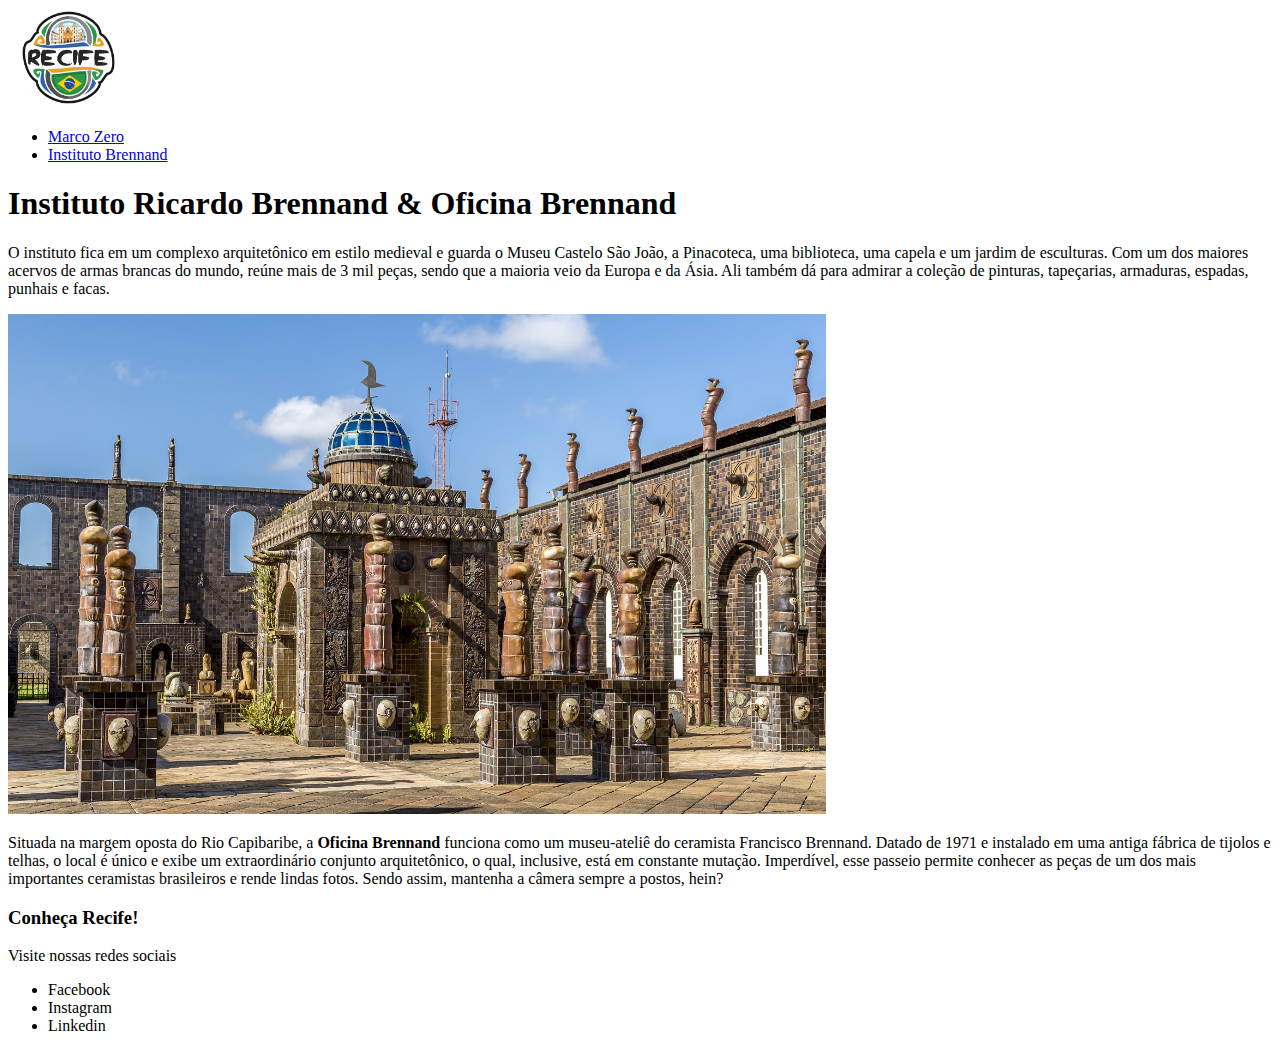
==== instituto.html @ b6f04fa6 "novas paginas" ====
<!DOCTYPE html>
<html lang="pt-br">

<head>
    <meta charset="UTF-8">
    <meta name="viewport" content="width=device-width, initial-scale=1.0">
    <title>Pontos Turísticos</title>
</head>

<body>
    <header>
        <nav>
            <a href="./index.html"><img src="./img/logoRecife.JPG"
                    alt="logo escrito Recife com bandeira do Brasil abaixo" height="100"></a>
            <ul>
                <li><a href="./marcoZero.html">Marco Zero</a></li>
                <li><a href="./instituto.html">Instituto Brennand</a></li>
            </ul>
        </nav>

    </header>
    <main>
        <h1>Instituto Ricardo Brennand & Oficina Brennand</h1>
        <p>O instituto fica em um complexo arquitetônico em estilo medieval e guarda o Museu Castelo São João, a
            Pinacoteca, uma biblioteca, uma capela e um jardim de esculturas. Com um dos maiores acervos de armas
            brancas do mundo, reúne mais de 3 mil peças, sendo que a maioria veio da Europa e da Ásia. Ali também dá
            para admirar a coleção de pinturas, tapeçarias, armaduras, espadas, punhais e facas.</p>

        <img src="./img/instituto.jpg" alt="Oficina Brennand" height="500">

        <p>Situada na margem oposta do Rio Capibaribe, a <strong>Oficina Brennand</strong> funciona como um museu-ateliê
            do ceramista Francisco Brennand. Datado de 1971 e instalado em uma antiga fábrica de tijolos e telhas, o
            local é único e exibe um extraordinário conjunto arquitetônico, o qual, inclusive, está em constante
            mutação. Imperdível, esse passeio permite conhecer as peças de um dos mais importantes ceramistas
            brasileiros e rende lindas fotos. Sendo assim, mantenha a câmera sempre a postos, hein?</p>
    </main>

    <footer>
        <h3>Conheça Recife!</h3>
        <p>Visite nossas redes sociais</p>
        <ul>
            <li>Facebook</li>
            <li>Instagram</li>
            <li>Linkedin</li>
        </ul>

    </footer>

</body>

</html>
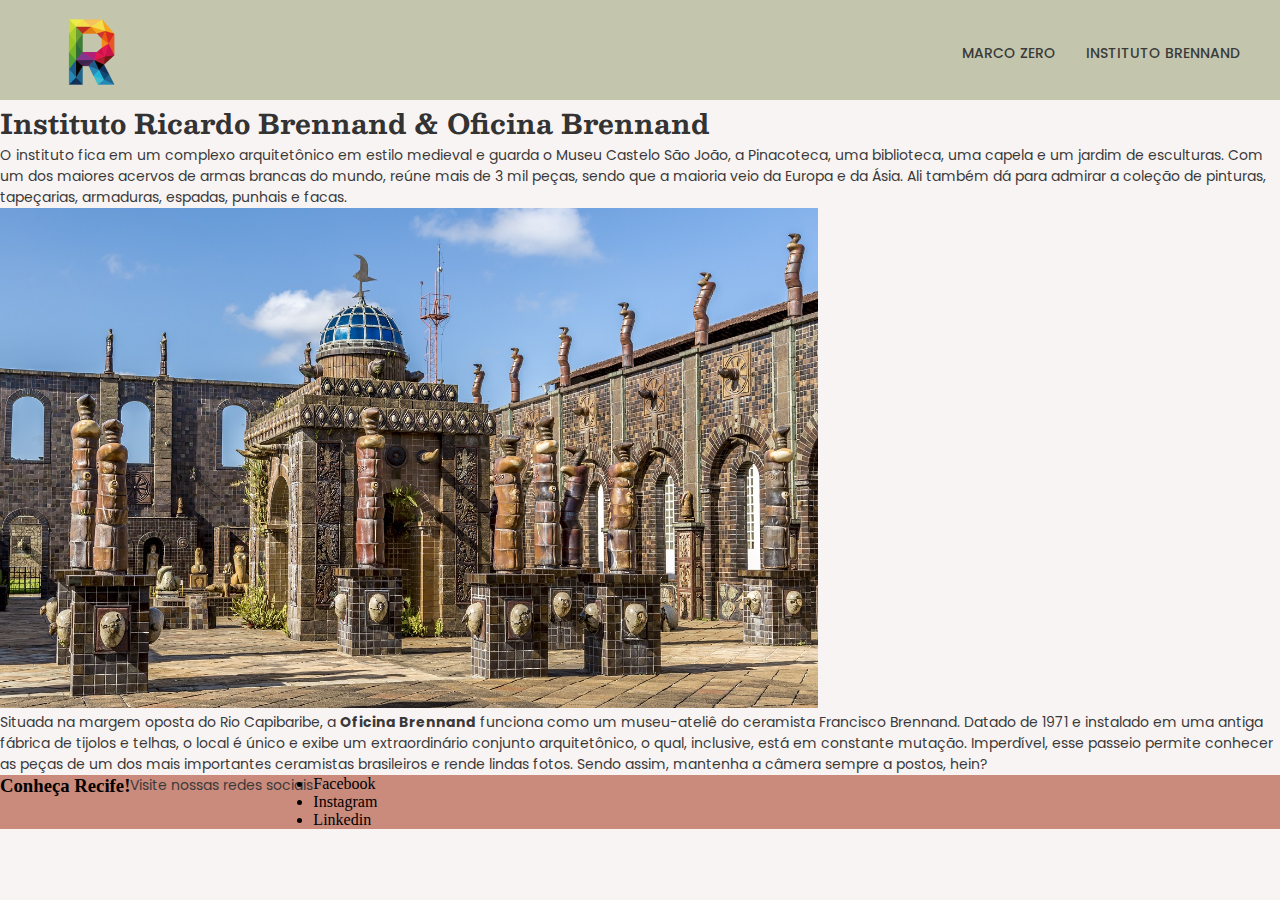
==== commit 2c5f58e3: "header" ====
--- a/instituto.html
+++ b/instituto.html
@@ -2,23 +2,30 @@
 <html lang="pt-br">
 
 <head>
+    <link rel="preconnect" href="https://fonts.googleapis.com">
+    <link rel="preconnect" href="https://fonts.gstatic.com" crossorigin>
     <meta charset="UTF-8">
     <meta name="viewport" content="width=device-width, initial-scale=1.0">
+    <link rel="stylesheet" href="style.css">
+    <link href="https://fonts.googleapis.com/css2?family=Besley:wght@400;500&family=Poppins:wght@400;500&display=swap"
+        rel="stylesheet">
     <title>Pontos Turísticos</title>
 </head>
 
 <body>
-    <header>
-        <nav>
-            <a href="./index.html"><img src="./img/logoRecife.JPG"
-                    alt="logo escrito Recife com bandeira do Brasil abaixo" height="100"></a>
-            <ul>
+    <header class="cabecalho">
+        
+        <nav class="menu">
+            <a href="./index.html"><img src="./img/logoR.png"
+            alt="logo escrito Recife com bandeira do Brasil abaixo" height="100"></a>
+        
+            <ul class="menu__lista">
                 <li><a href="./marcoZero.html">Marco Zero</a></li>
                 <li><a href="./instituto.html">Instituto Brennand</a></li>
             </ul>
         </nav>
-
     </header>
+    
     <main>
         <h1>Instituto Ricardo Brennand & Oficina Brennand</h1>
         <p>O instituto fica em um complexo arquitetônico em estilo medieval e guarda o Museu Castelo São João, a
--- a/style.css
+++ b/style.css
@@ -0,0 +1,70 @@
+* {
+    margin: 0;
+    padding: 0;
+    box-sizing: border-box;
+}
+
+:root {
+    font-size: 62.5%;
+
+}
+
+body {
+    font-size: 1.6rem;
+
+
+    background: #F9F4F4;
+
+}
+
+.cabecalho {
+    background: #C3C6AD;
+    height: 100px;
+    
+}
+
+.menu {
+    display: flex;
+    align-items: center;
+    justify-content: space-between;
+    padding: 0 4.0rem;
+}
+
+
+.menu__lista {
+    display: flex;
+    list-style: none;
+
+    gap: 30px;
+
+
+}
+
+h1 {
+    font-family: 'Besley', serif;
+    color: #333333;
+    font-size: 2.7rem;
+
+}
+
+
+p, a {
+    font-family: 'Poppins', sans-serif;
+    color: #3A3A3A;
+    font-size: 1.4rem;
+}
+
+a {
+    text-decoration: none;
+    text-transform: uppercase;
+    font-weight: 500;
+}
+
+a:hover {
+    color: #a76354;
+}
+
+footer {
+    background-color: #CA8A7C;
+    display: flex;
+}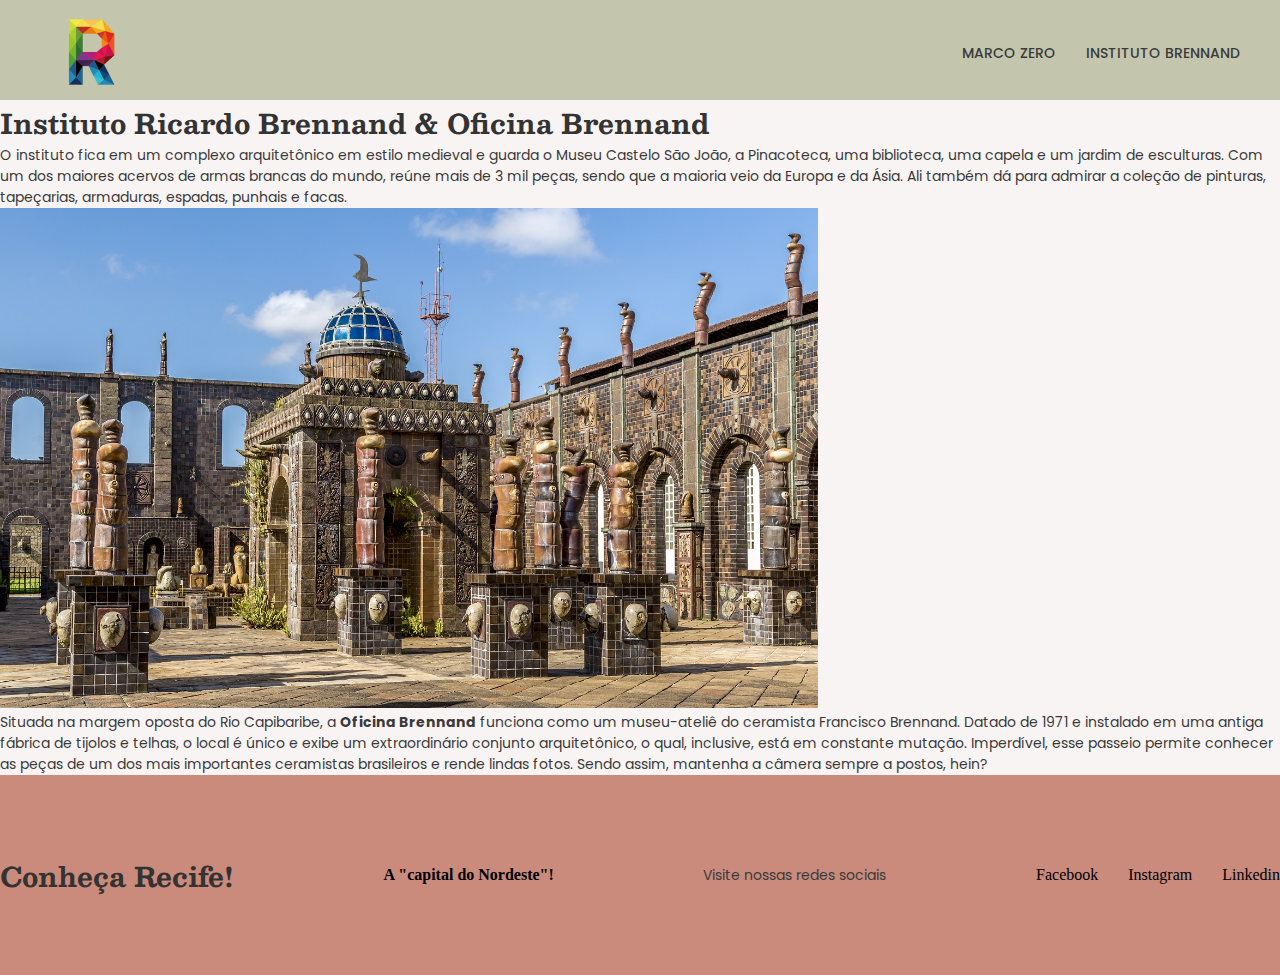
==== commit b9b3abd6: "footer" ====
--- a/instituto.html
+++ b/instituto.html
@@ -14,18 +14,18 @@
 
 <body>
     <header class="cabecalho">
-        
+
         <nav class="menu">
-            <a href="./index.html"><img src="./img/logoR.png"
-            alt="logo escrito Recife com bandeira do Brasil abaixo" height="100"></a>
-        
+            <a href="./index.html"><img src="./img/logoR.png" alt="logo escrito Recife com bandeira do Brasil abaixo"
+                    height="100"></a>
+
             <ul class="menu__lista">
                 <li><a href="./marcoZero.html">Marco Zero</a></li>
                 <li><a href="./instituto.html">Instituto Brennand</a></li>
             </ul>
         </nav>
     </header>
-    
+
     <main>
         <h1>Instituto Ricardo Brennand & Oficina Brennand</h1>
         <p>O instituto fica em um complexo arquitetônico em estilo medieval e guarda o Museu Castelo São João, a
@@ -42,10 +42,11 @@
             brasileiros e rende lindas fotos. Sendo assim, mantenha a câmera sempre a postos, hein?</p>
     </main>
 
-    <footer>
+    <footer class="rodape">
         <h3>Conheça Recife!</h3>
+        <h4>A "capital do Nordeste"!</h4>
         <p>Visite nossas redes sociais</p>
-        <ul>
+        <ul class="menu__lista">
             <li>Facebook</li>
             <li>Instagram</li>
             <li>Linkedin</li>
--- a/style.css
+++ b/style.css
@@ -40,7 +40,7 @@
 
 }
 
-h1 {
+h1, h3 {
     font-family: 'Besley', serif;
     color: #333333;
     font-size: 2.7rem;
@@ -64,7 +64,21 @@
     color: #a76354;
 }
 
-footer {
+.rodape {
     background-color: #CA8A7C;
+    height: 200px;
     display: flex;
+    justify-content: space-between;
+    align-items: center;
+    
+}
+
+.textoRodape,  .redesSociais {
+    text-align: center;
+    margin: auto;
+}
+
+.redesSociais p  {
+    
+    font-weight: 400;
 }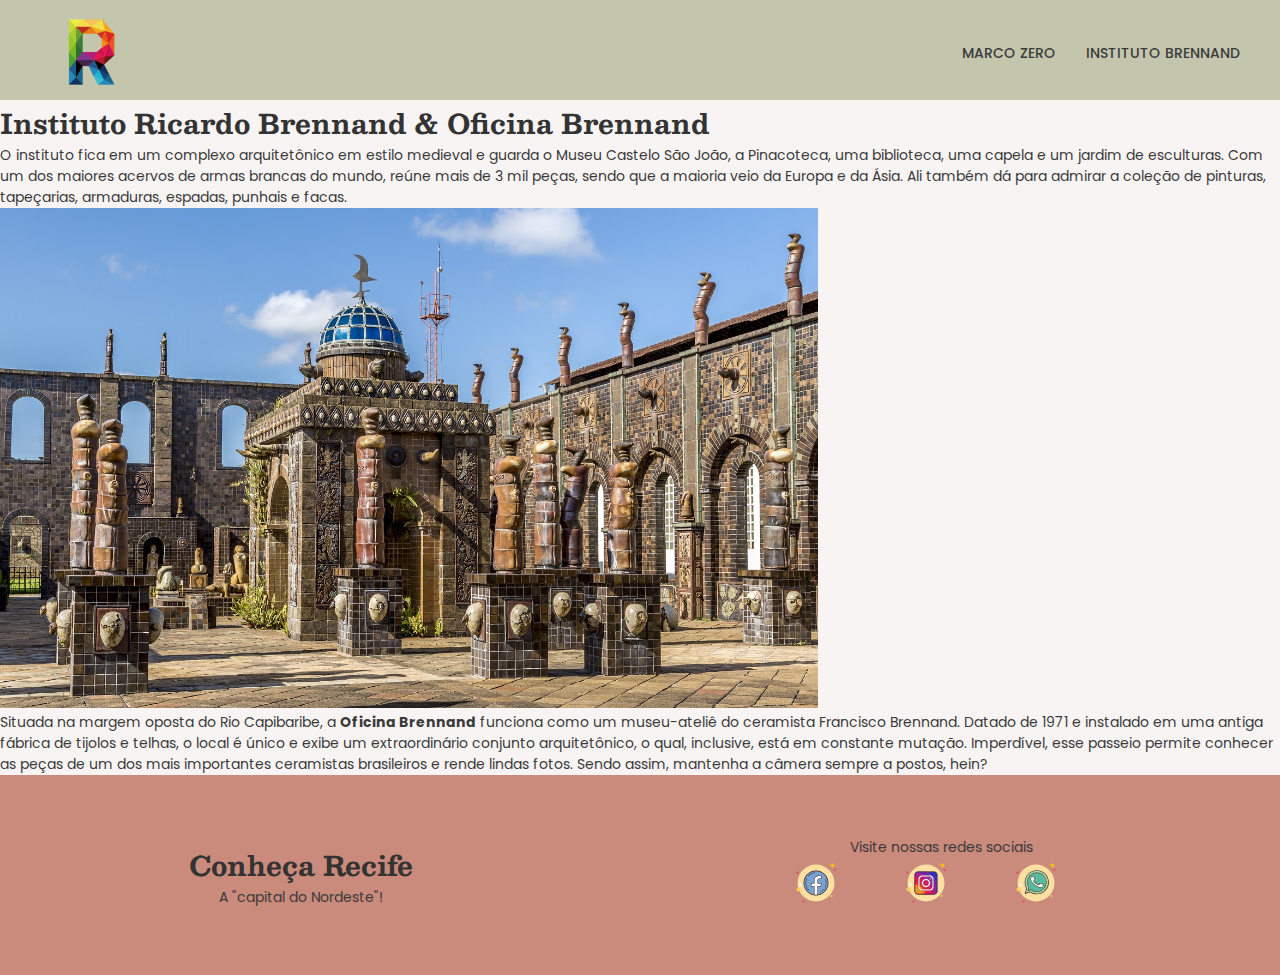
==== commit 68c56f0d: "footer pags" ====
--- a/instituto.html
+++ b/instituto.html
@@ -43,14 +43,23 @@
     </main>
 
     <footer class="rodape">
-        <h3>Conheça Recife!</h3>
-        <h4>A "capital do Nordeste"!</h4>
-        <p>Visite nossas redes sociais</p>
-        <ul class="menu__lista">
-            <li>Facebook</li>
-            <li>Instagram</li>
-            <li>Linkedin</li>
-        </ul>
+        <div class="textoRodape">
+            <h3>Conheça Recife</h3>
+            <p>A "capital do Nordeste"!</p>
+        </div>
+
+        <div class="redesSociais">
+            <p>Visite nossas redes sociais</p>
+            <ul class="menu__lista">
+                <li> <a href="http://facebook.com.br" target="_blank"><img src="./img/facebook.svg"
+                            alt="logo do facebook">
+                </li>
+                <li> <a href="http://instagram.com.br" target="_blank"><img src="./img/instagram.svg"
+                            alt="logo do instagram"></li>
+                <li> <a href="http://whatsapp.com" target="_blank"><img src="./img/whatsapp.svg" alt="logo do whatsapp">
+                </li>
+            </ul>
+        </div>
 
     </footer>
 
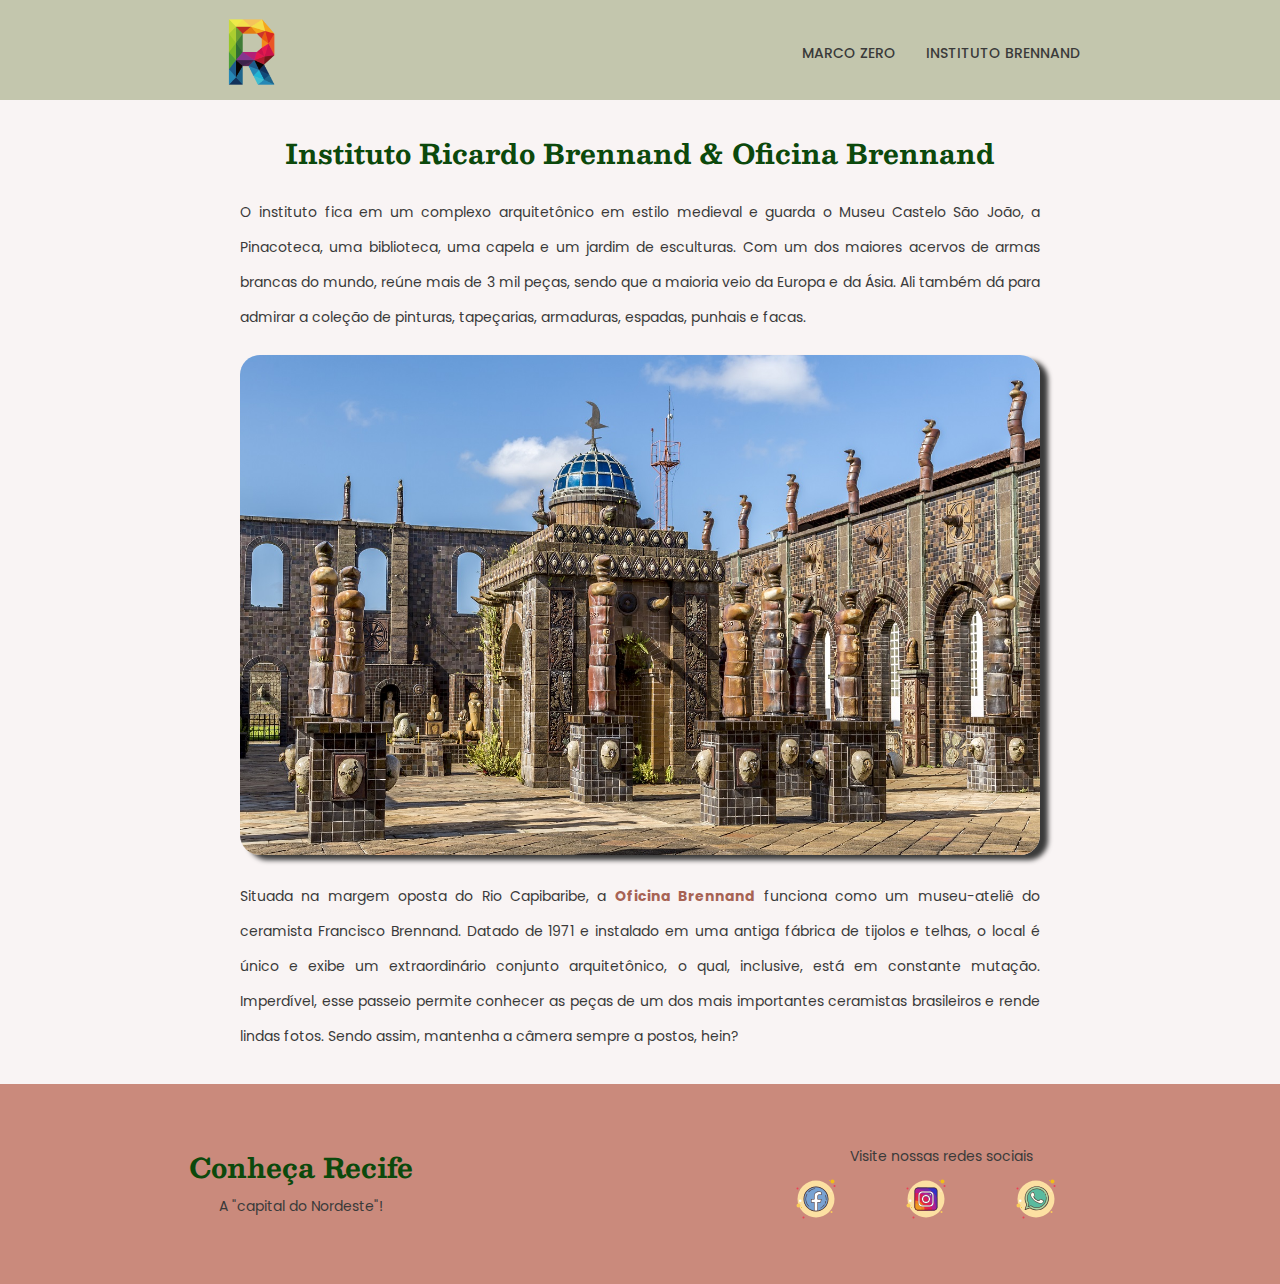
==== commit 5ade112b: "estilizacao paginas" ====
--- a/instituto.html
+++ b/instituto.html
@@ -27,19 +27,22 @@
     </header>
 
     <main>
-        <h1>Instituto Ricardo Brennand & Oficina Brennand</h1>
-        <p>O instituto fica em um complexo arquitetônico em estilo medieval e guarda o Museu Castelo São João, a
-            Pinacoteca, uma biblioteca, uma capela e um jardim de esculturas. Com um dos maiores acervos de armas
-            brancas do mundo, reúne mais de 3 mil peças, sendo que a maioria veio da Europa e da Ásia. Ali também dá
-            para admirar a coleção de pinturas, tapeçarias, armaduras, espadas, punhais e facas.</p>
+        <section class="conteudo">
+            <h1>Instituto Ricardo Brennand & Oficina Brennand</h1>
+            <p>O instituto fica em um complexo arquitetônico em estilo medieval e guarda o Museu Castelo São João, a
+                Pinacoteca, uma biblioteca, uma capela e um jardim de esculturas. Com um dos maiores acervos de armas
+                brancas do mundo, reúne mais de 3 mil peças, sendo que a maioria veio da Europa e da Ásia. Ali também dá
+                para admirar a coleção de pinturas, tapeçarias, armaduras, espadas, punhais e facas.</p>
 
-        <img src="./img/instituto.jpg" alt="Oficina Brennand" height="500">
+            <img class="imgPaginas" src="./img/instituto.jpg" alt="Oficina Brennand" height="500">
 
-        <p>Situada na margem oposta do Rio Capibaribe, a <strong>Oficina Brennand</strong> funciona como um museu-ateliê
-            do ceramista Francisco Brennand. Datado de 1971 e instalado em uma antiga fábrica de tijolos e telhas, o
-            local é único e exibe um extraordinário conjunto arquitetônico, o qual, inclusive, está em constante
-            mutação. Imperdível, esse passeio permite conhecer as peças de um dos mais importantes ceramistas
-            brasileiros e rende lindas fotos. Sendo assim, mantenha a câmera sempre a postos, hein?</p>
+            <p>Situada na margem oposta do Rio Capibaribe, a <strong>Oficina Brennand</strong> funciona como um
+                museu-ateliê
+                do ceramista Francisco Brennand. Datado de 1971 e instalado em uma antiga fábrica de tijolos e telhas, o
+                local é único e exibe um extraordinário conjunto arquitetônico, o qual, inclusive, está em constante
+                mutação. Imperdível, esse passeio permite conhecer as peças de um dos mais importantes ceramistas
+                brasileiros e rende lindas fotos. Sendo assim, mantenha a câmera sempre a postos, hein?</p>
+        </section>
     </main>
 
     <footer class="rodape">
--- a/style.css
+++ b/style.css
@@ -20,14 +20,16 @@
 .cabecalho {
     background: #C3C6AD;
     height: 100px;
-    
+    width: 100vw;
+
 }
 
 .menu {
     display: flex;
     align-items: center;
     justify-content: space-between;
-    padding: 0 4.0rem;
+    padding: 0 20rem;
+  
 }
 
 
@@ -40,15 +42,17 @@
 
 }
 
-h1, h3 {
+h1,
+h3 {
     font-family: 'Besley', serif;
-    color: #333333;
+    color: #0c490c;
     font-size: 2.7rem;
 
 }
 
 
-p, a {
+p,
+a {
     font-family: 'Poppins', sans-serif;
     color: #3A3A3A;
     font-size: 1.4rem;
@@ -64,21 +68,51 @@
     color: #a76354;
 }
 
+/* main */
+
+.conteudo {
+    text-align: center;
+    max-width: 800px;
+    margin: 3rem auto;
+    text-align: justify;
+}
+
+.imgPaginas {
+    max-width: 800px;
+    margin: 2rem auto;
+    border-radius: 20px;
+    box-shadow: 8px 5px 5px #3A3A3A;
+}
+
+h1 {
+    text-align: center;
+    margin-bottom: 2rem;
+}
+p {
+    line-height: 2.5;
+}
+
+strong {
+    color: #a76354;
+}
+
+/* footer */
 .rodape {
     background-color: #CA8A7C;
     height: 200px;
     display: flex;
     justify-content: space-between;
     align-items: center;
-    
+
 }
 
-.textoRodape,  .redesSociais {
+.textoRodape,
+.redesSociais {
     text-align: center;
     margin: auto;
 }
 
-.redesSociais p  {
-    
+.redesSociais p {
+
     font-weight: 400;
 }